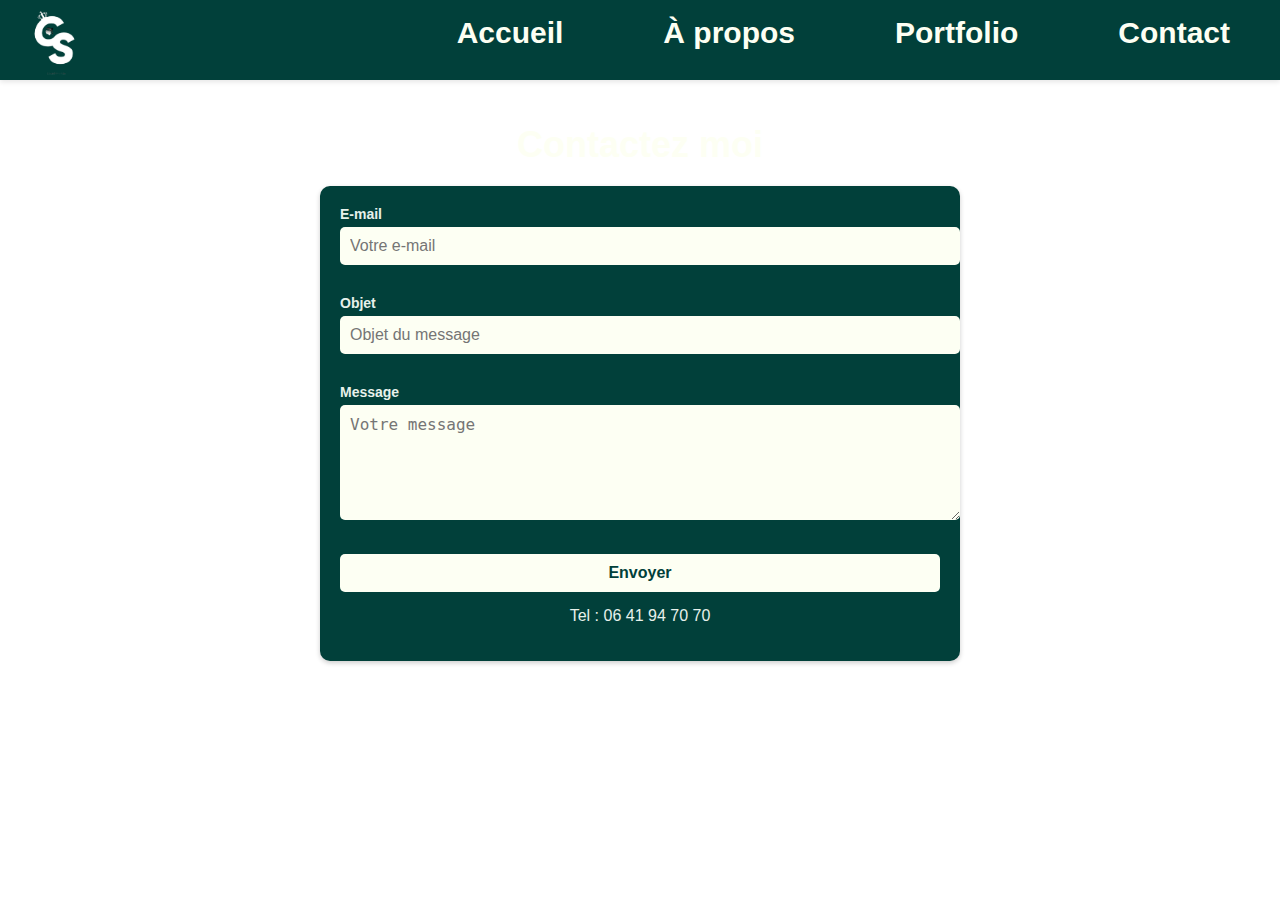
==== contact.html @ ebe9c459 "Ajout de mon site web" ====
<!DOCTYPE html>
<html lang="fr">
<head>
    <meta charset="UTF-8">
    <meta name="viewport" content="width=device-width, initial-scale=1.0">
    <title>Clément Sabathé</title>
    <link rel="stylesheet" href="style.css">
</head>
<body>
    <!-- En-tête -->
    <header>
        <div class="logo-container">
            <img src="clemshoot.png" alt="Logo" class="logo">
        </div>
        <nav class="navbar">
            <ul>
                <li><a href="index.html">Accueil</a></li>
                <li><a href="#about">À propos</a></li>
                <li><a href="#portfolio">Portfolio</a></li>
                <li><a href="contact.html">Contact</a></li>
            </ul>
        </nav>
    </header>
    <section class="contact-page">
        <h1 class="contact-title">Contactez moi</h1>
        <div class="contact-form-container">
            <form class="contact-form">
                <label for="email">E-mail</label>
                <input type="email" id="email" name="email" placeholder="Votre e-mail" required>
                
                <label for="subject">Objet</label>
                <input type="text" id="subject" name="subject" placeholder="Objet du message" required>
                
                <label for="message">Message</label>
                <textarea id="message" name="message" rows="5" placeholder="Votre message" required></textarea>
                
                <button type="submit">Envoyer</button>
            </form>
            <p class="contact-phone">Tel : 06 41 94 70 70</p>
        </div>
    </section>
</body>
</html>
---- style.css ----
/* Style général */
body {
    margin: 0;
    font-family: Arial, sans-serif;
    color: #FDFFF3;
    height: 100vh; /* Assure que le body prend toute la hauteur de l'écran */
    display: flex;
    flex-direction: column;
    position: relative; /* Nécessaire pour positionner le bloc noir */
}


/* En-tête */
header {
    display: flex;
    width: auto;

    background-color: #01403A; /* Couleur de fond du header */
    padding: 0 0;
    box-shadow: 0 2px 5px rgba(0, 0, 0, 0.1);
}

header nav {
    margin-right: 50px;
}

.logo-container {
    display: flex;
    align-items: center;
    margin-right: auto;
    padding-left: 1em;
}

.logo {
    height: 80px; /* Ajustez la taille selon vos préférences */
    width: auto; /* Conserve les proportions de l'image */
}

nav ul {
    list-style: none;
    display: flex;
    justify-content: center;
    gap: 100px; /* Espacement entre les onglets */
    padding: 0 0;

}

nav ul li a {
    text-decoration: none;
    color: #FDFFF3; /* Couleur du texte */
    font-size: 30px;
    font-weight: bold;
    font-family: 'Inter Black', sans-serif; /* Style de la police */
    transition: color 0.3s ease;
}

nav ul li a:hover {
    color: #d4e1dd; /* Couleur lors du survol */
}
/* Section principale */
.hero {
    flex-grow: 1; /* Remplit tout l'espace restant de la page */
    display: flex;
    align-items: center;
    justify-content: space-between;
    padding: 50px;
    max-width: 1200px;
    margin: auto;
    position: relative;
    z-index: 2; /* Assure que le contenu reste devant le bloc noir */
}

.content {
    max-width: 50%;
}

.content h1 {
    font-size: 48px;
    margin-bottom: 20px;
    color: black;
}

.content p {
    font-size: 16px;
    margin-bottom: 20px;
    color: black;
}

.cta-button {
    display: inline-block;
    padding: 10px 20px;
    font-size: 18px;
    background-color: #01403A;
    color: #fff;
    text-decoration: none;
    border-radius: 5px;
    transition: background-color 0.3s ease;
}

.cta-button:hover {
    background-color: #45a049;
}

/* Image circulaire */
.image-container {
    flex-shrink: 0;
    position: relative;
    margin: 50px;
}

.profile-image {
    width: 500x;
    height: 500px;
    border-radius: 50%;
    object-fit: cover;
    border: 5px solid #fff;
}

.contact-page {
    text-align: center;
    margin-top: 20px;
}

.contact-title {
    font-size: 36px;
    font-weight: 700;
    margin-bottom: 20px;
}

.contact-form-container {
    max-width: 600px;
    margin: 0 auto;
    background-color: #01403A;
    padding: 20px;
    border-radius: 10px;
    box-shadow: 0 2px 5px rgba(0, 0, 0, 0.2);
}

.contact-form label {
    display: block;
    font-size: 14px;
    font-weight: bold;
    color: #E7F1EB;
    margin-bottom: 5px;
    text-align: left;
}

.contact-form input,
.contact-form textarea {
    width: 100%;
    padding: 10px;
    margin-bottom: 30px;
    border: none;
    border-radius: 5px;
    font-size: 16px;
    background-color: #FDFFF3;
    color: #01403A;
    
}

.contact-form button {
    display: block;
    width: 100%;
    padding: 10px;
    background-color: #FDFFF3;
    color: #01403A;
    border: none;
    border-radius: 5px;
    font-size: 16px;
    font-weight: bold;
    cursor: pointer;
}

.contact-form button:hover {
    background-color: #d4e1dd;
}

.contact-phone {
    margin-top: 15px;
    color: #E7F1EB;
    font-size: 16px;
    text-align: center;
}
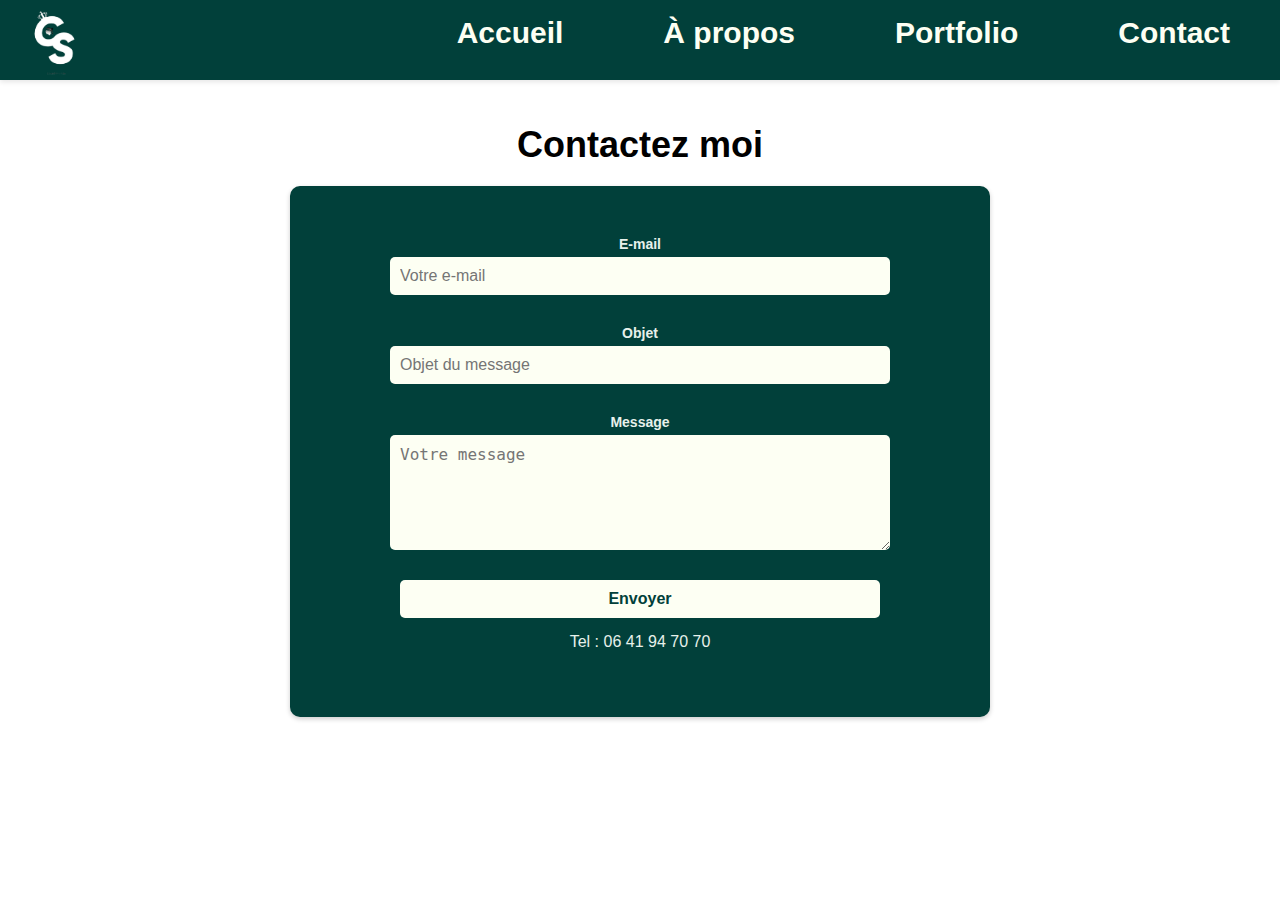
==== commit 3e5c6699: "fyii" ====
--- a/contact.html
+++ b/contact.html
@@ -15,7 +15,7 @@
         <nav class="navbar">
             <ul>
                 <li><a href="index.html">Accueil</a></li>
-                <li><a href="#about">À propos</a></li>
+                <li><a href="apropos.html">À propos</a></li>
                 <li><a href="#portfolio">Portfolio</a></li>
                 <li><a href="contact.html">Contact</a></li>
             </ul>
--- a/style.css
+++ b/style.css
@@ -3,11 +3,12 @@
     margin: 0;
     font-family: Arial, sans-serif;
     color: #FDFFF3;
-    height: 100vh; /* Assure que le body prend toute la hauteur de l'écran */
+    min-height: 100vh; /* Permet au contenu d'étendre la hauteur si nécessaire */
     display: flex;
     flex-direction: column;
-    position: relative; /* Nécessaire pour positionner le bloc noir */
-}
+    position: relative;
+}
+
 
 
 /* En-tête */
@@ -119,22 +120,34 @@
 .contact-page {
     text-align: center;
     margin-top: 20px;
+    padding-bottom: 50px; /* Ajoute un espace sous le formulaire */
+    margin-bottom: 50px;  /* Décale encore plus du footer */
 }
 
 .contact-title {
     font-size: 36px;
     font-weight: 700;
     margin-bottom: 20px;
+    color: black;
 }
 
 .contact-form-container {
     max-width: 600px;
     margin: 0 auto;
     background-color: #01403A;
-    padding: 20px;
+    padding: 50px;
     border-radius: 10px;
     box-shadow: 0 2px 5px rgba(0, 0, 0, 0.2);
-}
+
+}
+
+.contact-form
+{
+    display: flex;
+    flex-direction: column;
+    align-items: center;
+}
+
 
 .contact-form label {
     display: block;
@@ -147,7 +160,7 @@
 
 .contact-form input,
 .contact-form textarea {
-    width: 100%;
+    width: 80%;
     padding: 10px;
     margin-bottom: 30px;
     border: none;
@@ -160,7 +173,7 @@
 
 .contact-form button {
     display: block;
-    width: 100%;
+    width: 80%;
     padding: 10px;
     background-color: #FDFFF3;
     color: #01403A;
@@ -180,4 +193,78 @@
     color: #E7F1EB;
     font-size: 16px;
     text-align: center;
+}
+
+  .about h1 {
+    text-align: center;
+    margin-top: 20px;
+    font-size: 2em;
+    color: black;
+  }
+  .info {
+    text-align: center;
+    margin: 20px 0;
+    color: black;
+  }
+  .info p {
+    margin: 10px 0;
+    font-size: 1.2em;
+  }
+
+  .passions {
+    display: flex;
+    justify-content: center;
+    gap: 20px;
+    margin: 20px 0;
+  }
+  .passion-item {
+    text-align: center;
+    color: black;
+  }
+  .passion-item img {
+    width: 200px;
+    height: 200px;
+    border-radius: 10px;
+    object-fit: cover;
+  }
+  .label {
+    margin-top: 10px;
+    font-weight: bold;
+    color: #204d3a;
+  }
+  .work {
+    margin: 20px;
+  }
+  .work-item {
+    display: flex;
+    align-items: center;
+    margin: 10px 0;
+  }
+  .work-item img {
+    width: 50px;
+    height: 50px;
+    margin-right: 10px;
+  }
+
+.about h2 {
+    
+    text-align: center;
+    color: black;
+}
+
+.about h3 {
+    text-align: left;
+    color: black;
+    padding-left: 1.2em;
+}
+
+p{
+    color: #02735E;
+}
+
+.footer {
+    text-align: center;
+    padding: 20px;
+    background-color: #01403A;
+    color: #FDFFF3;
 }